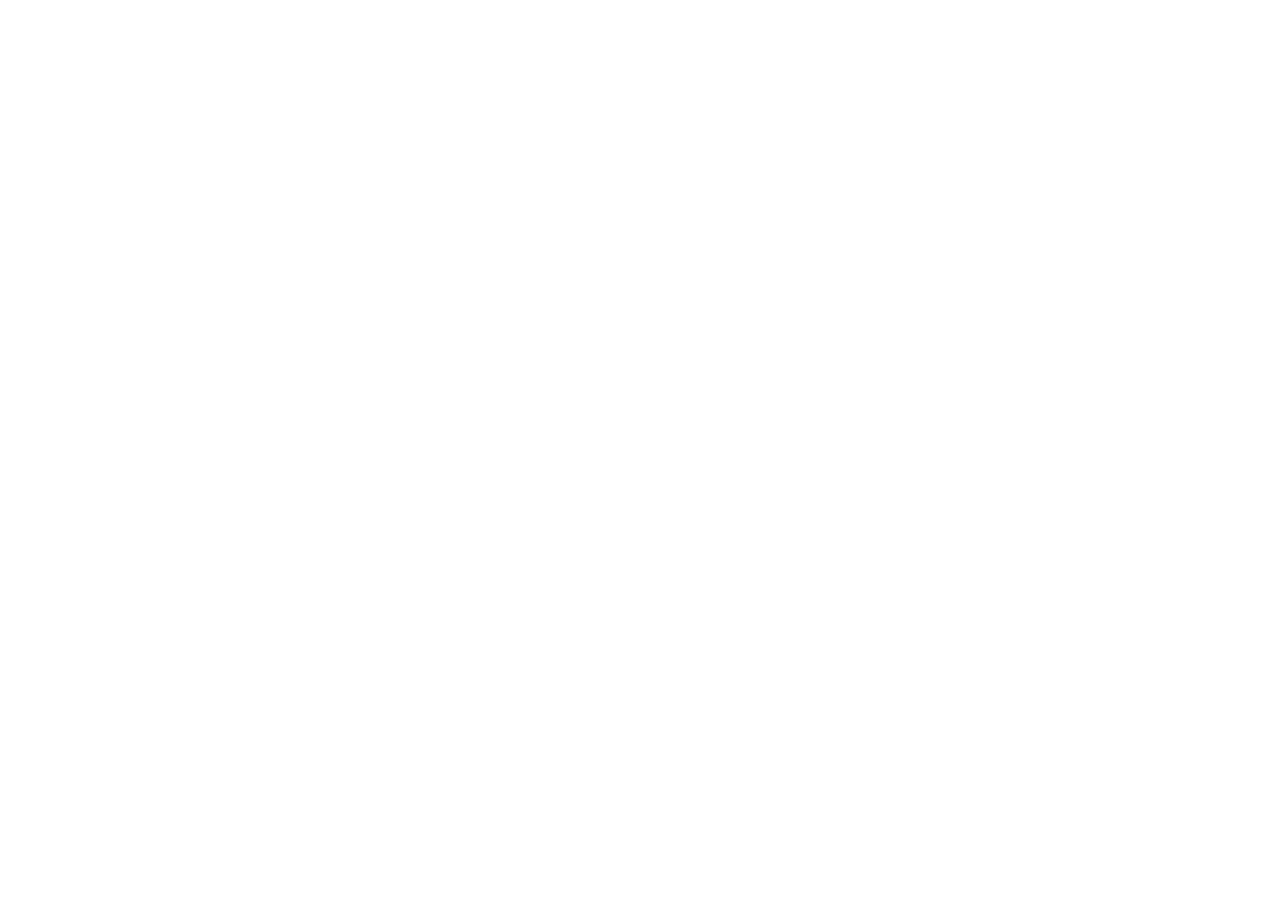
==== GaleriaImagenes/index.html @ 7d3fa53e "Incio de una galeria de imagenes" ====
<!DOCTYPE html>
<html lang="en">
<head>
    <meta charset="UTF-8">
    <meta name="viewport" content="width=device-width, initial-scale=1.0">
    <title>Document</title>
</head>
<body>
    
</body>
</html>
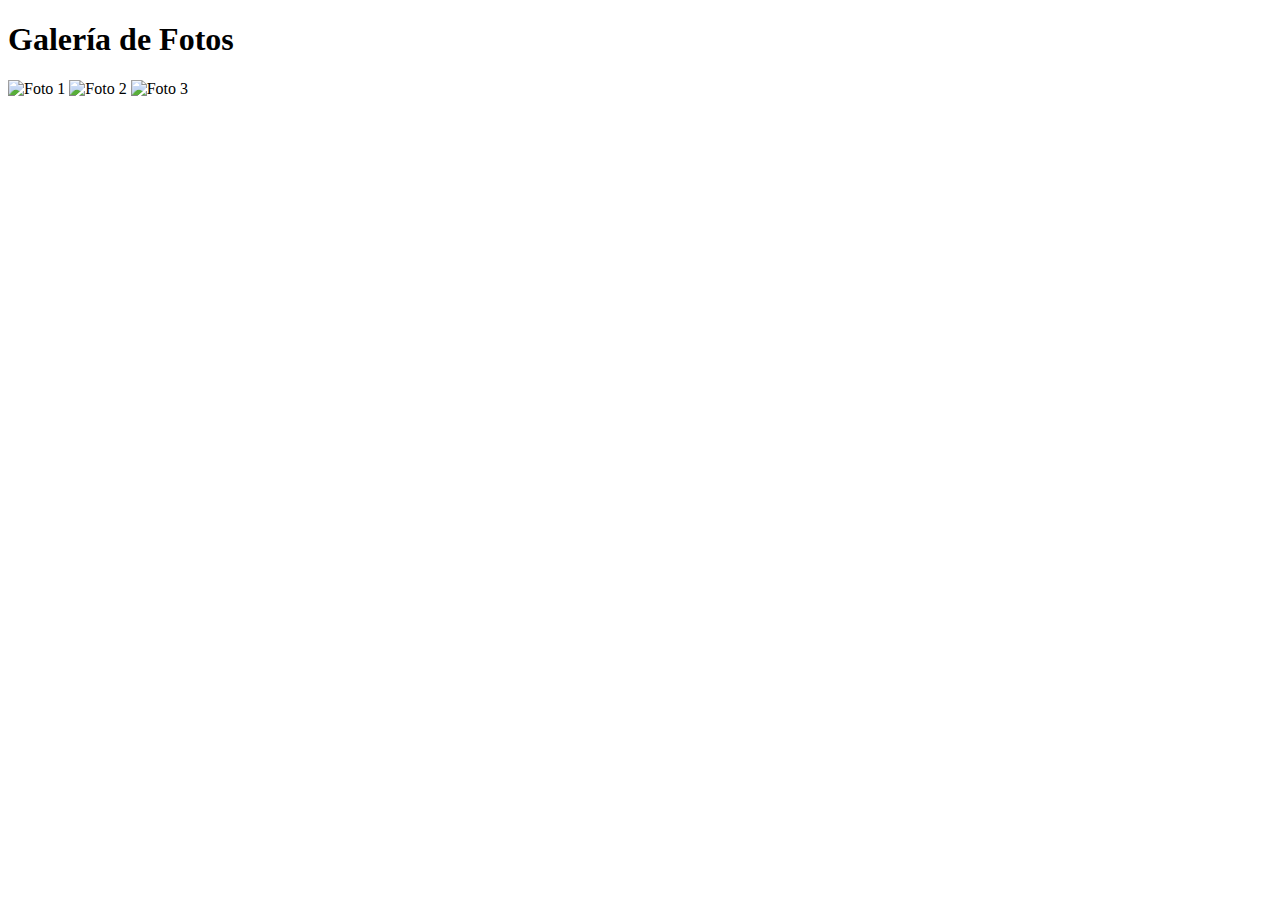
==== commit ece5ba8c: "Bloque para el contenedor de las imagenes" ====
--- a/GaleriaImagenes/index.html
+++ b/GaleriaImagenes/index.html
@@ -6,6 +6,11 @@
     <title>Document</title>
 </head>
 <body>
-    
+    <h1>Galería de Fotos</h1>
+    <div class="gallery">
+        <img src="img1.jpg" alt="Foto 1">
+        <img src="img2.jpg" alt="Foto 2">
+        <img src="img3.jpg" alt="Foto 3">
+    </div>
 </body>
 </html>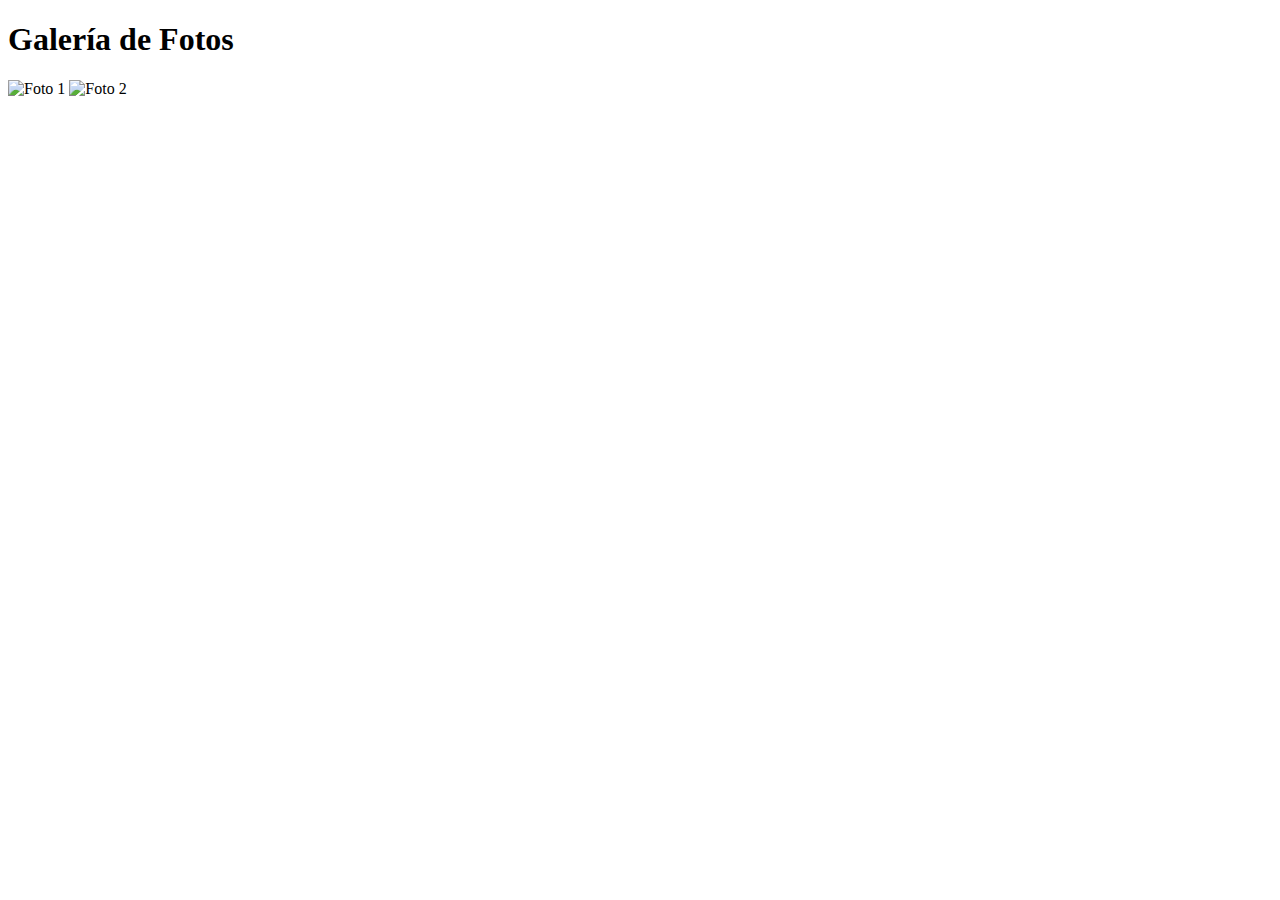
==== commit 56fae9b1: "Estilos para el contendor de las imagenes" ====
--- a/GaleriaImagenes/index.html
+++ b/GaleriaImagenes/index.html
@@ -10,7 +10,6 @@
     <div class="gallery">
         <img src="img1.jpg" alt="Foto 1">
         <img src="img2.jpg" alt="Foto 2">
-        <img src="img3.jpg" alt="Foto 3">
     </div>
 </body>
 </html>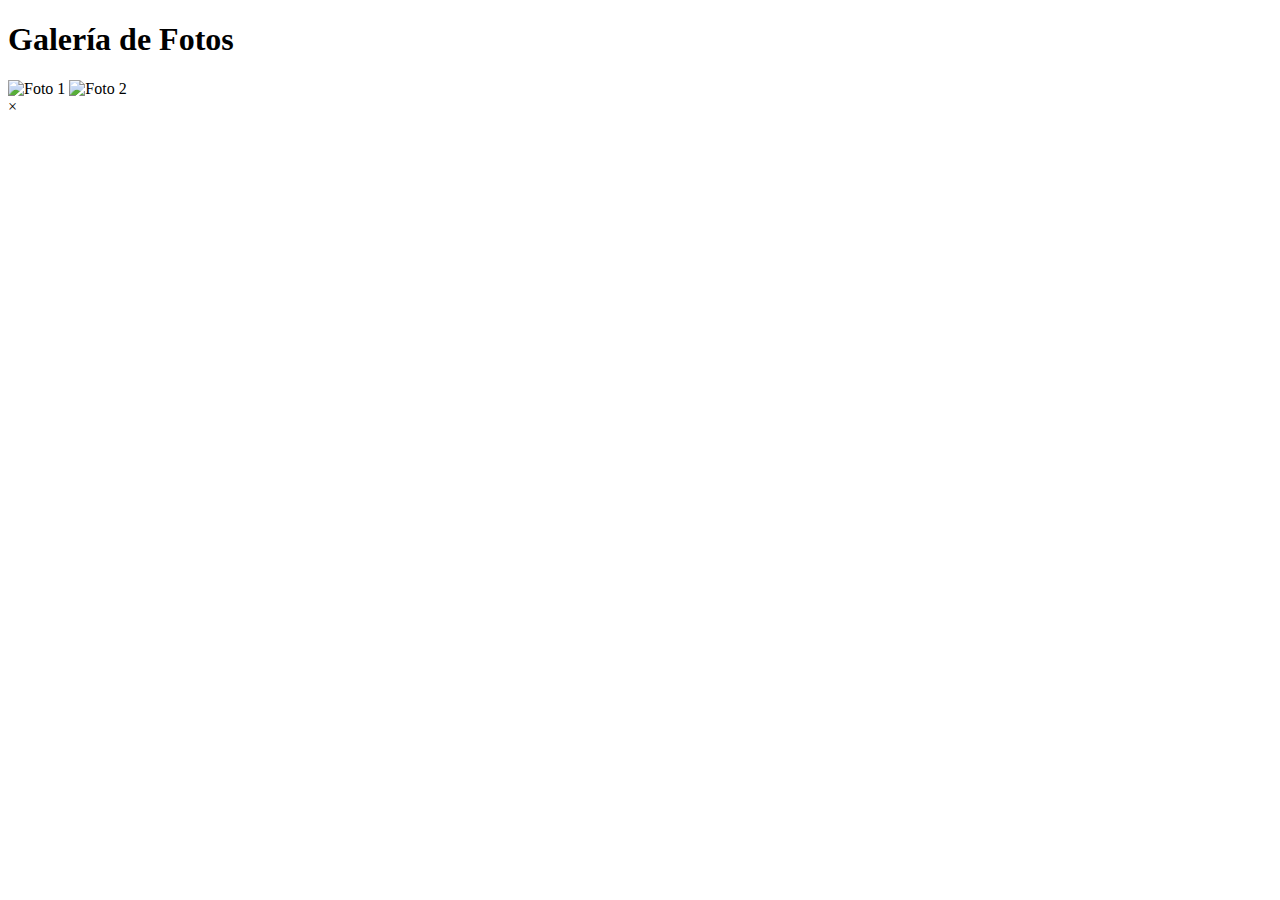
==== commit a1bb1a5d: "Creacion del modal para ampliar la imagen" ====
--- a/GaleriaImagenes/index.html
+++ b/GaleriaImagenes/index.html
@@ -11,5 +11,11 @@
         <img src="img1.jpg" alt="Foto 1">
         <img src="img2.jpg" alt="Foto 2">
     </div>
+    
+    <div class="modal">
+        <span class="close">&times;</span>
+        <img class="modal-content" id="imgGrande">
+        <div id="caption"></div>
+    </div>
 </body>
 </html>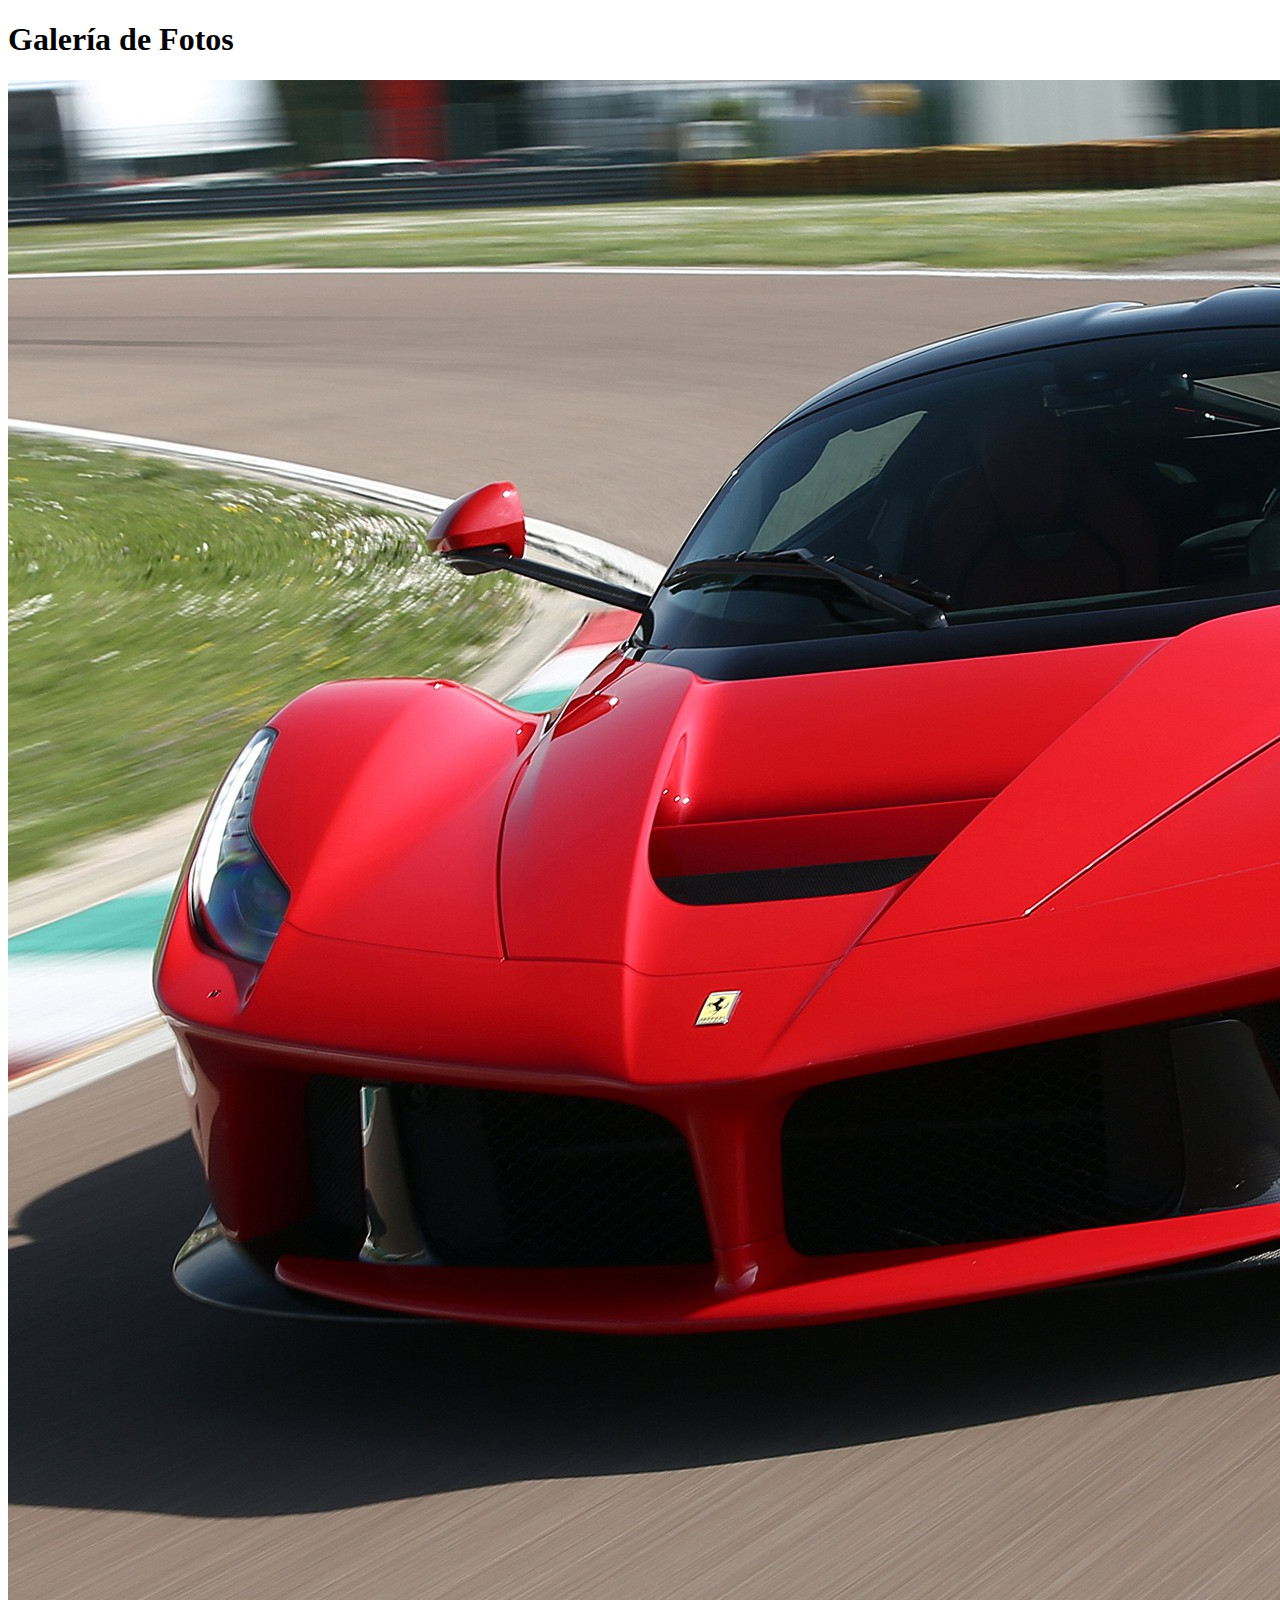
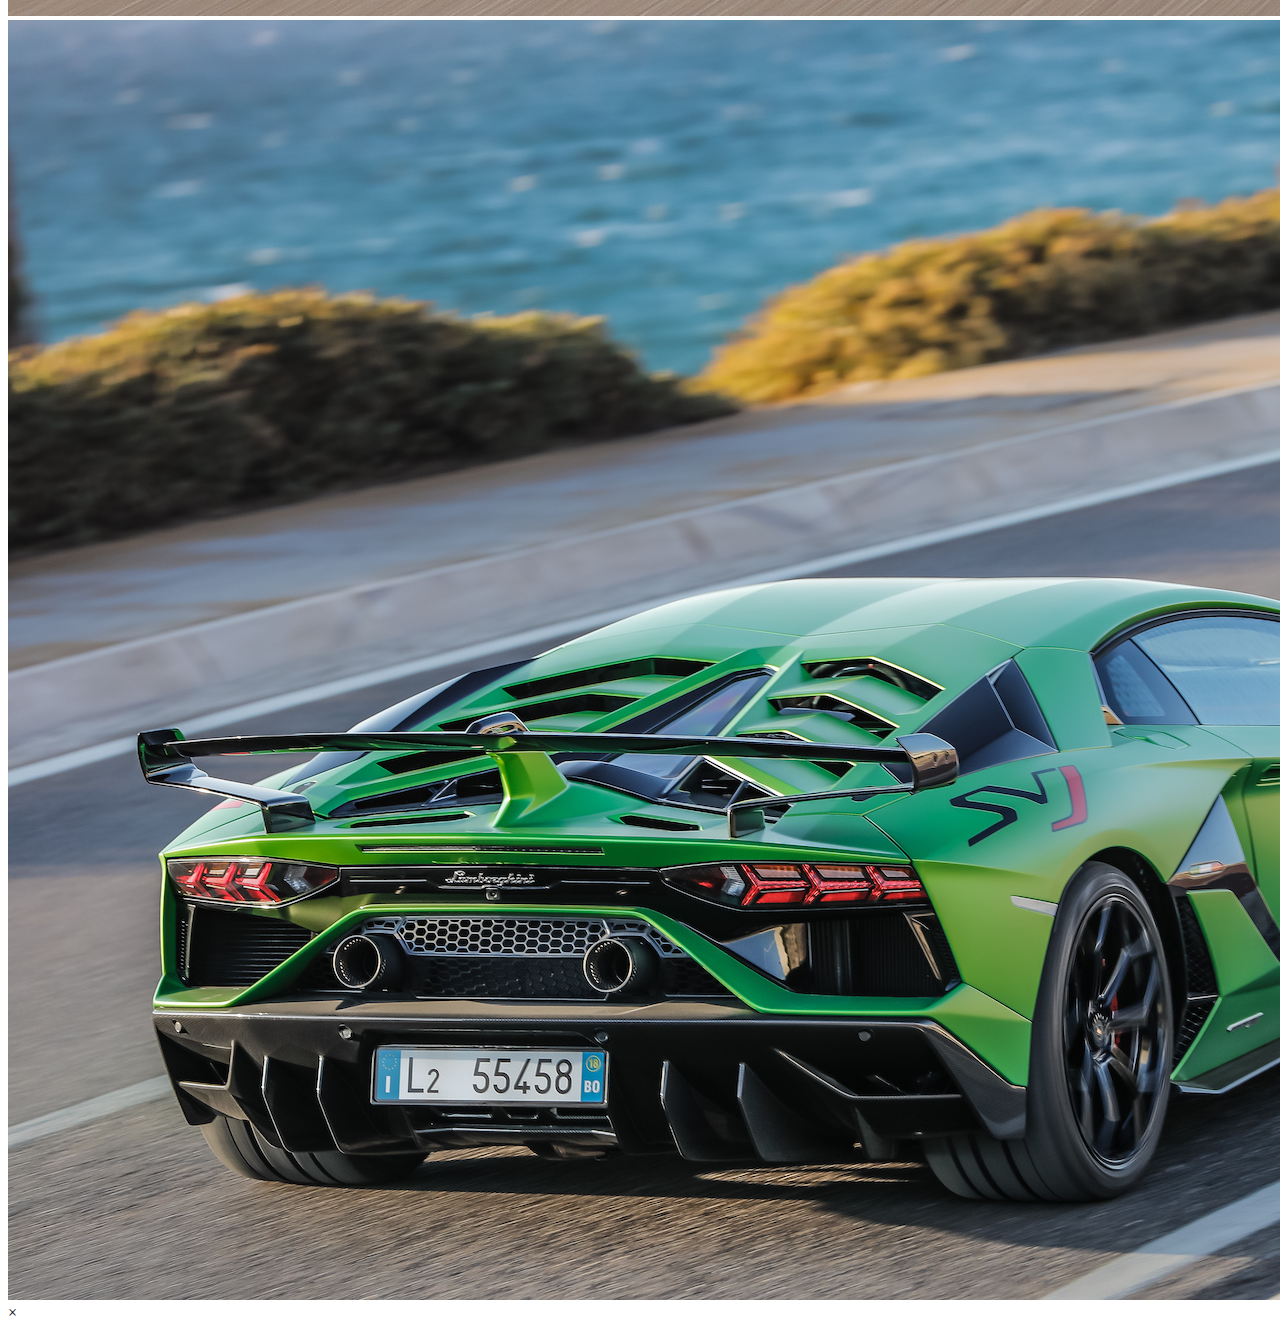
==== commit dc69b723: "Correccion de errores" ====
--- a/GaleriaImagenes/index.html
+++ b/GaleriaImagenes/index.html
@@ -3,6 +3,7 @@
 <head>
     <meta charset="UTF-8">
     <meta name="viewport" content="width=device-width, initial-scale=1.0">
+    <link rel="stylesheet" href="css/style.css">
     <title>Document</title>
 </head>
 <body>
@@ -17,5 +18,7 @@
         <img class="modal-content" id="imgGrande">
         <div id="caption"></div>
     </div>
+
+    <script src="js/app.js"></script>
 </body>
 </html>